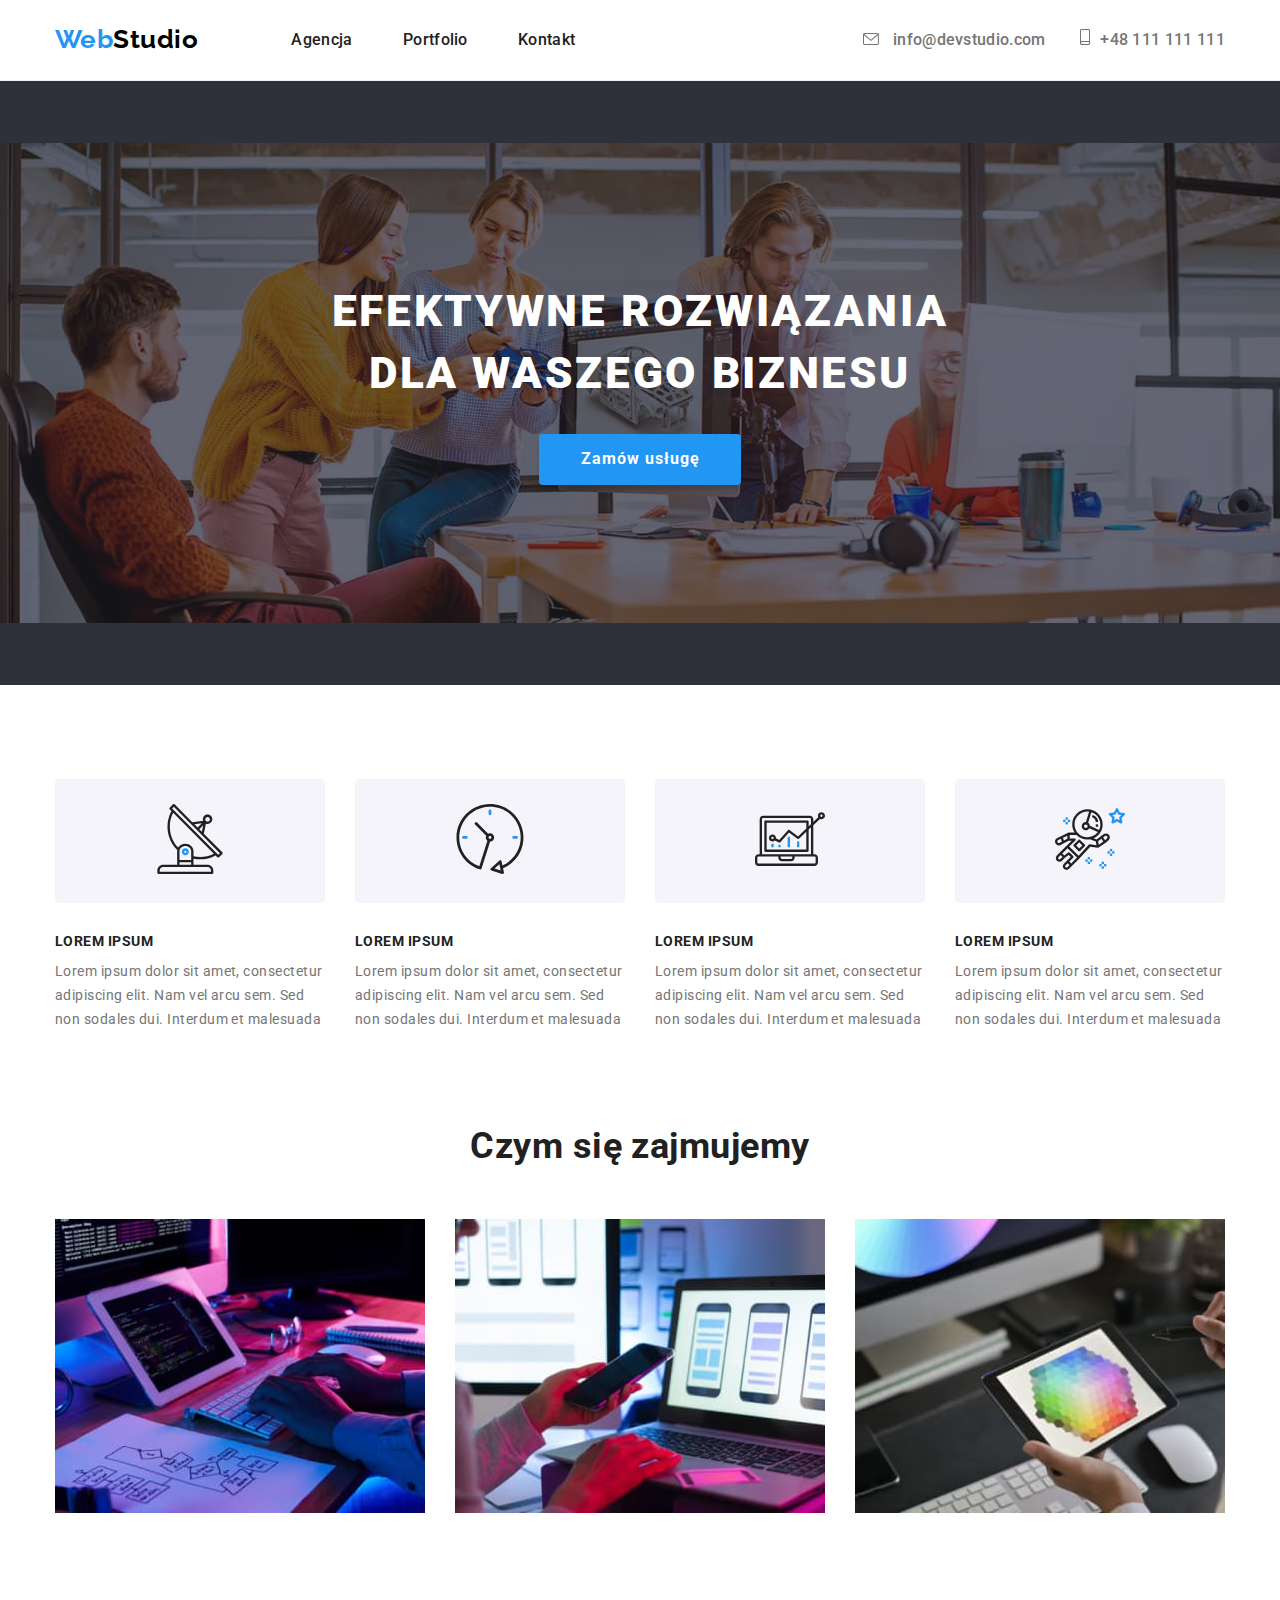
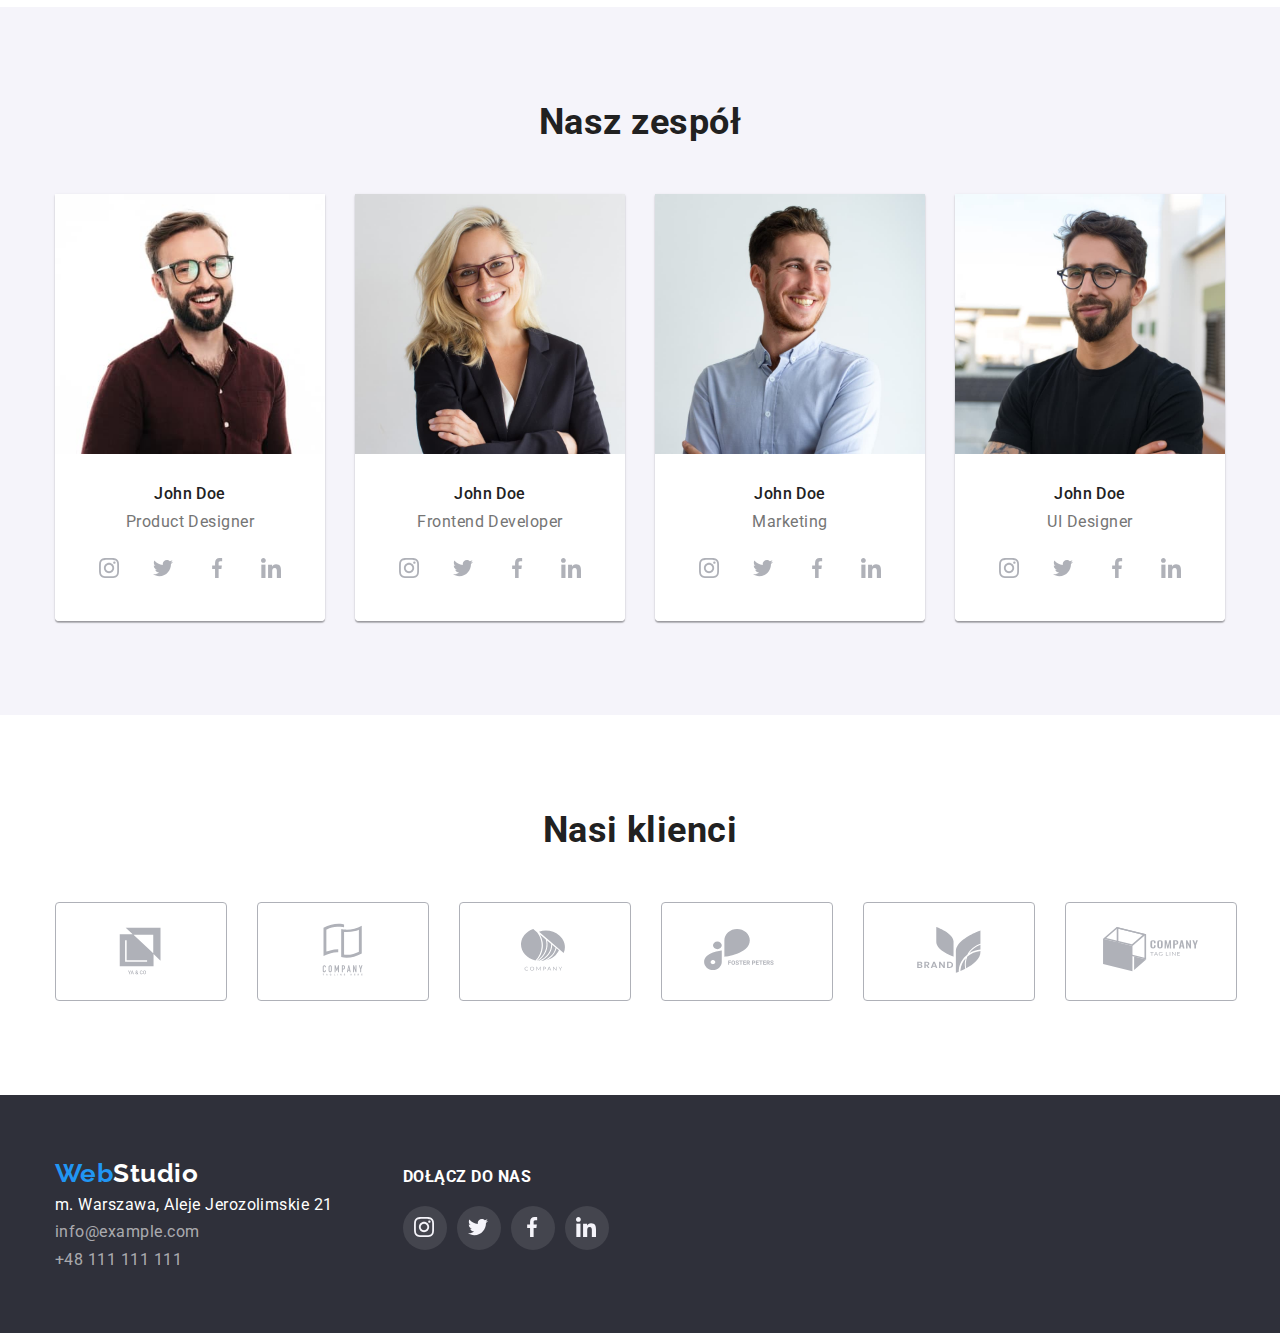
==== index.html @ 818504dd "import plików" ====
<!DOCTYPE html>
<html lang="pl">
  <head>
    <meta charset="utf-8" />
    <meta name="description" content="Nauka podstaw HTML5 dla początkujących" />
    <title>WebStudio</title>
    <link rel="stylesheet" href="./css/modern-normalize.css" />
    <link rel="stylesheet" href="./css/styles.css" />
    <link rel="preconnect" href="https://fonts.googleapis.com" />
    <link rel="preconnect" href="https://fonts.gstatic.com" crossorigin />
    <link
      href="https://fonts.googleapis.com/css2?family=Raleway:wght@700&family=Roboto:wght@400;500;700;900&display=swap"
      rel="stylesheet"
    />
  </head>
  <body>
    <header>
      <div class="container">
        <div class="page-header">
          <div class="navigation-bar">
            <a class="logo" href="./index.html"
              ><span class="highlight">Web</span>Studio</a
            >
            <nav class="navigation">
              <a href="#" class="link">Agencja</a>
              <a href="./portfolio.html" class="link">Portfolio</a>
              <a href="#" class="link">Kontakt</a>
            </nav>
          </div>
          <div class="contact-header">
            <a href="mailto:info@devstudio.com" class="contact">
              <svg class="header-icons" width="16" height="12">
                <use href="./images/icons.svg#icon-envelope"></use>
              </svg>
              info@devstudio.com</a
            >

            <a href="tel:+48111111111" class="contact"
              ><svg class="header-icons" width="10" height="16">
                <use href="./images/icons.svg#icon-smartphone"></use></svg
              >+48 111 111 111</a
            >
          </div>
        </div>
      </div>
    </header>
    <main>
      <section>
        <div class="main-section section">
          <h1 class="main-text">
            EFEKTYWNE ROZWIĄZANIA<br />DLA WASZEGO BIZNESU
          </h1>
          <button type="button" class="main-button">Zamów usługę</button>
        </div>
      </section>
      <section class="section">
        <div class="container">
          <ul class="title-list">
            <li class="title-list-item">
              <div class="title-picture">
                <svg class="title-icons" width="270" height="120">
                  <use href="./images/icons.svg#icon-antenna-1"></use>
                </svg>
              </div>
              <h3 class="title">LOREM IPSUM</h3>
              <p class="text">
                Lorem ipsum dolor sit amet, consectetur adipiscing elit. Nam vel
                arcu sem. Sed non sodales dui. Interdum et malesuada
              </p>
            </li>
            <li class="title-list-item">
              <div class="title-picture">
                <svg class="title-icons" width="270" height="120">
                  <use href="./images/icons.svg#icon-clock-1"></use>
                </svg>
              </div>
              <h3 class="title">LOREM IPSUM</h3>
              <p class="text">
                Lorem ipsum dolor sit amet, consectetur adipiscing elit. Nam vel
                arcu sem. Sed non sodales dui. Interdum et malesuada
              </p>
            </li>
            <li class="title-list-item">
              <div class="title-picture">
                <svg class="title-icons" width="270" height="120">
                  <use href="./images/icons.svg#icon-diagram-1"></use>
                </svg>
              </div>
              <h3 class="title">LOREM IPSUM</h3>
              <p class="text">
                Lorem ipsum dolor sit amet, consectetur adipiscing elit. Nam vel
                arcu sem. Sed non sodales dui. Interdum et malesuada
              </p>
            </li>
            <li class="title-list-item">
              <div class="title-picture">
                <svg class="title-icons" width="270" height="120">
                  <use href="./images/icons.svg#icon-astronaut-1"></use>
                </svg>
              </div>
              <h3 class="title">LOREM IPSUM</h3>
              <p class="text">
                Lorem ipsum dolor sit amet, consectetur adipiscing elit. Nam vel
                arcu sem. Sed non sodales dui. Interdum et malesuada
              </p>
            </li>
          </ul>
        </div>
      </section>
      <section class="section addition">
        <div class="container">
          <h2 class="section-title">Czym się zajmujemy</h2>
          <div class="section-one">
            <figure class="image">
              <img
                src="images/main1.jpg"
                alt="Projektowanie schematu strony."
                width="370"
                height="294"
              />
            </figure>
            <figure class="image">
              <img
                src="images/main2.jpg"
                alt="Dobór mobilnego układu strony."
                width="370"
                height="294"
              />
            </figure>
            <figure class="image">
              <img
                src="images/main3.jpg"
                alt="Wybór kolorów."
                width="370"
                height="294"
              />
            </figure>
          </div>
        </div>
      </section>
      <section class="section-title-backgroundsection section">
        <div class="container">
          <h2 class="section-title">Nasz zespół</h2>
          <div class="section-two">
            <figure class="team-card">
              <img
                src="images/team1.jpg"
                alt="Zdjęcie Johnego Doe."
                width="270"
                height="260"
              />
              <figcaption class="name-card">
                <h3 class="name">John Doe</h3>
                <p class="job">Product Designer</p>
                <div class="team-sm">
                  <a href="#" class="team-sm-icon-frame">
                    <svg class="team-sm-icons" width="20" height="20">
                      <use href="./images/icons.svg#icon-instagram-2"></use>
                    </svg>
                  </a>
                  <a href="#" class="team-sm-icon-frame">
                    <svg class="team-sm-icons" width="20" height="20">
                      <use href="./images/icons.svg#icon-twitter-1"></use>
                    </svg>
                  </a>
                  <a href="#" class="team-sm-icon-frame">
                    <svg class="team-sm-icons" width="20" height="20">
                      <use href="./images/icons.svg#icon-facebook-1"></use>
                    </svg>
                  </a>
                  <a href="#" class="team-sm-icon-frame">
                    <svg class="team-sm-icons" width="20" height="20">
                      <use href="./images/icons.svg#icon-linkedin-1"></use>
                    </svg>
                  </a>
                </div>
              </figcaption>
            </figure>
            <figure class="team-card">
              <img
                src="images/team2.jpg"
                alt="Zdjęcie Johnego Doe."
                width="270"
                height="260"
              />
              <figcaption class="name-card">
                <h3 class="name">John Doe</h3>
                <p class="job">Frontend Developer</p>
                <div class="team-sm">
                  <a href="#" class="team-sm-icon-frame">
                    <svg class="team-sm-icons" width="20" height="20">
                      <use href="./images/icons.svg#icon-instagram-2"></use>
                    </svg>
                  </a>
                  <a href="#" class="team-sm-icon-frame">
                    <svg class="team-sm-icons" width="20" height="20">
                      <use href="./images/icons.svg#icon-twitter-1"></use>
                    </svg>
                  </a>
                  <a href="#" class="team-sm-icon-frame">
                    <svg class="team-sm-icons" width="20" height="20">
                      <use href="./images/icons.svg#icon-facebook-1"></use>
                    </svg>
                  </a>
                  <a href="#" class="team-sm-icon-frame">
                    <svg class="team-sm-icons" width="20" height="20">
                      <use href="./images/icons.svg#icon-linkedin-1"></use>
                    </svg>
                  </a>
                </div>
              </figcaption>
            </figure>
            <figure class="team-card">
              <img
                src="images/team3.jpg"
                alt="Zdjęcie Johnego Doe."
                width="270"
                height="260"
              />
              <figcaption class="name-card">
                <h3 class="name">John Doe</h3>
                <p class="job">Marketing</p>
                <div class="team-sm">
                  <a href="#" class="team-sm-icon-frame">
                    <svg class="team-sm-icons" width="20" height="20">
                      <use href="./images/icons.svg#icon-instagram-2"></use>
                    </svg>
                  </a>
                  <a href="#" class="team-sm-icon-frame">
                    <svg class="team-sm-icons" width="20" height="20">
                      <use href="./images/icons.svg#icon-twitter-1"></use>
                    </svg>
                  </a>
                  <a href="#" class="team-sm-icon-frame">
                    <svg class="team-sm-icons" width="20" height="20">
                      <use href="./images/icons.svg#icon-facebook-1"></use>
                    </svg>
                  </a>
                  <a href="#" class="team-sm-icon-frame">
                    <svg class="team-sm-icons" width="20" height="20">
                      <use href="./images/icons.svg#icon-linkedin-1"></use>
                    </svg>
                  </a>
                </div>
              </figcaption>
            </figure>
            <figure class="team-card">
              <img
                src="images/team4.jpg"
                alt="Zdjęcie Johnego Doe."
                width="270"
                height="260"
              />
              <figcaption class="name-card">
                <h3 class="name">John Doe</h3>
                <p class="job">UI Designer</p>
                <div class="team-sm">
                  <div class="team-sm">
                    <a href="#" class="team-sm-icon-frame">
                      <svg class="team-sm-icons" width="20" height="20">
                        <use href="./images/icons.svg#icon-instagram-2"></use>
                      </svg>
                    </a>
                    <a href="#" class="team-sm-icon-frame">
                      <svg class="team-sm-icons" width="20" height="20">
                        <use href="./images/icons.svg#icon-twitter-1"></use>
                      </svg>
                    </a>
                    <a href="#" class="team-sm-icon-frame">
                      <svg class="team-sm-icons" width="20" height="20">
                        <use href="./images/icons.svg#icon-facebook-1"></use>
                      </svg>
                    </a>
                    <a href="#" class="team-sm-icon-frame">
                      <svg class="team-sm-icons" width="20" height="20">
                        <use href="./images/icons.svg#icon-linkedin-1"></use>
                      </svg>
                    </a>
                  </div>
              </figcaption>
            </figure>
          </div>
        </div>
      </section>
      <section class="our-customers section">
        <div class="container">
          <h2 class="section-title">Nasi klienci</h2>
          <div class="customer-box">
            <div class="customers-picture">
              <svg class="customer-icons" width="170" height="92">
                <use href="./images/icons.svg#icon-Logo"></use>
              </svg>
            </div>
            <div class="customers-picture">
              <svg class="customer-icons" width="170" height="92">
                <use href="./images/icons.svg#icon-Logo-2"></use>
              </svg>
            </div>
            <div class="customers-picture">
              <svg class="customer-icons" width="170" height="92">
                <use href="./images/icons.svg#icon-Logo-3"></use>
              </svg>
            </div>
            <div class="customers-picture">
              <svg class="customer-icons" width="170" height="92">
                <use href="./images/icons.svg#icon-Logo-4"></use>
              </svg>
            </div>
            <div class="customers-picture">
              <svg class="customer-icons" width="170" height="92">
                <use href="./images/icons.svg#icon-Logo-5"></use>
              </svg>
            </div>
            <div class="customers-picture">
              <svg class="customer-icons" width="170" height="92">
                <use href="./images/icons.svg#icon-Logo-6"></use>
              </svg>
            </div>
          </div>
        </div>
      </section>
    </main>
    <footer class="footer">
      <div class="container">
        <div class="footer-section">
          <div class="data">
            <p class="logo-footer"><span class="highlight">Web</span>Studio</p>
            <address class="address">
              m. Warszawa, Aleje Jerozolimskie 21 <br />
              <a href="mailto:info@example.com" class="contact-footer"
                >info@example.com</a
              >
              <br />
              <a href="tel:+48111111111" class="contact-footer"
                >+48 111 111 111</a
              >
            </address>
          </div>
          <div class="social-media">
            <p class="sm-text">DOŁĄCZ DO NAS</p>
            <div class="sm-icons-panel">
                <a href="#" class="sm-icon-frame">
                  <svg class="sm-icons" width="20" height="20">
                    <use href="./images/icons.svg#icon-instagram-2"></use>
                  </svg>
                </a>
                <a href="#" class="sm-icon-frame">
                  <svg class="sm-icons" width="20" height="20">
                    <use href="./images/icons.svg#icon-twitter-1"></use>
                  </svg>
                </a>
                <a href="#" class="sm-icon-frame">
                  <svg class="sm-icons" width="20" height="20">
                    <use href="./images/icons.svg#icon-facebook-1"></use>
                  </svg>
                </a>
                <a href="#" class="sm-icon-frame">
                  <svg class="sm-icons" width="20" height="20">
                    <use href="./images/icons.svg#icon-linkedin-1"></use>
                  </svg>
                </a>
            </div>
          </div>
        </div>
      </div>
    </footer>
  </body>
</html>
---- css/styles.css ----
:root {
  --highlights: #2196f3;
  --titles: #212121;
  --logo: #000000;
  --mainandaddress: #ffffff;
  --dark-grey: #2f303a;
  --cream: #f5f4fa;
  --light-grey: #757575;
}

h1,
h2,
h3,
p,
ul,
figure {
  margin: 0;
}

ul {
  padding: 0;
  list-style: none;
}

a {
  color: inherit;
  text-decoration: none;
}

img {
  display: block;
}

body {
  font-family: "Roboto", "Montserrat", "Open Sans", "Arial", sans-serif;
  color: var(--titles);
  letter-spacing: 0.03em;
  margin: 0;
}

.section {
  padding-top: 94px;
  padding-bottom: 94px;
}

.container {
  max-width: 1200px;
  padding-left: 15px;
  padding-right: 15px;
  margin: 0 auto;
}

.logo {
  font-weight: 700;
  font-size: 26px;
  color: var(--logo);
  font-family: "Raleway", sans-serif;
  line-height: 1.2;
  margin-right: 93px;
}
.highlight {
  color: var(--highlights);
}
.navigation {
  font-weight: 500;
  line-height: 1.2;
  letter-spacing: 0.02em;
}

.link:not(:last-child) {
  margin-right: 46px;
}

.link:focus,
.link:active,
.link:hover {
  color: var(--highlights);
}

.contact {
  font-weight: 500;
  color: var(--light-grey);
  line-height: 1.2;
  letter-spacing: 0.02em;
  fill: var(--light-grey);
}

.contact:last-child {
  margin-left: 30px;
}

.contact:focus,
.contact:active,
.contact:hover {
  color: var(--highlights);
  fill: var(--highlights);
}

.main-section {
  background-image: linear-gradient(
      to top,
      rgba(47, 48, 58, 0.4),
      rgba(47, 48, 58, 0.4)
    ),
    url("../images/background-image.jpg");

  background-color: var(--dark-grey);
  background-repeat: no-repeat;
  background-size: contain;
  background-position: 50% 50%;
  display: flex;
  flex-direction: column;
  align-items: center;
  justify-content: center;
  padding-top: 200px;
  padding-bottom: 200px;
}

.main-text {
  font-weight: 900;
  font-size: 44px;
  color: var(--mainandaddress);
  line-height: 1.4;
  text-align: center;
  letter-spacing: 0.06em;
  margin-bottom: 30px;
}

.main-button {
  background-color: var(--highlights);
  color: var(--mainandaddress);
  font-weight: 700;
  font-size: 16px;
  cursor: pointer;
  line-height: 1.9;
  letter-spacing: 0.06em;
  padding-top: 10px;
  padding-bottom: 10px;
  padding-left: 42px;
  padding-right: 41px;
  text-align: center;
  border-radius: 4px;
  border: 0;
  box-shadow: 0px 4px 4px rgba(0, 0, 0, 0.15);
}

.category-buttons {
  display: flex;
  justify-content: center;
  align-items: center;
  gap: 8px;
  margin-bottom: 50px;
}
.category-buttons:focus {
  color: var(--highlights);
}

.button {
  font-weight: 500;
  font-size: 16px;
  cursor: pointer;
  line-height: 1.6;
  padding-left: 22px;
  padding-right: 22px;
  padding-top: 6px;
  padding-bottom: 6px;
  border-radius: 4px;
  background-color: var(--cream);
  border: 0;
}

.button:focus,
.button:active,
.button:hover {
  background-color: var(--highlights);
  color: var(--mainandaddress);
  box-shadow: 0px 3px 1px rgba(0, 0, 0, 0.1), 0px 1px 2px rgba(0, 0, 0, 0.08),
    0px 2px 2px rgba(0, 0, 0, 0.12);
}

.footer {
  background-color: var(--dark-grey);
  padding-top: 60px;
  padding-bottom: 60px;
}
.logo-footer {
  font-family: "Raleway", sans-serif;
  font-weight: 700;
  font-size: 26px;
  color: var(--mainandaddress);
  line-height: 1.4;
}
.address {
  color: var(--mainandaddress);
  line-height: 1.7;
  font-style: normal;
}

.contact-footer {
  color: rgba(255, 255, 255, 60%);
}

.contact-footer:focus,
.contact-footer:active {
  color: var(--highlights);
}

.title {
  line-height: 1.2;
  margin-bottom: 10px;
  font-size: 14px;
}

.text {
  color: var(--light-grey);
  font-size: 14px;
  line-height: 1.7;
}

.section-title {
  font-weight: 700;
  font-size: 36px;
  line-height: 1.2;
  text-align: center;
  margin-bottom: 50px;
}

.addition {
  padding-top: 0;
}
.section-title-backgroundsection {
  background-color: var(--cream);
}

.name-card {
  background-color: var(--mainandaddress);
  text-align: center;
  width: 270px;
  padding-top: 30px;
  padding-bottom: 30px;
  border-bottom-right-radius: 4px;
  border-bottom-left-radius: 4px;
}

.name {
  font-weight: 500;
  font-size: 16px;
  line-height: 1.2;
}

.job {
  font-weight: 400;
  color: var(--light-grey);
  margin-block-start: 0;
  margin-block-end: 0;
  margin-top: 10px;
  margin-bottom: 16px;
}

.portfolio-title {
  padding-top: 20px;
  padding-bottom: 20px;
  padding-left: 24px;
  padding-right: 24px;
  border-left: 1px solid #eeeeee;
  border-bottom: 1px solid #eeeeee;
  border-right: 1px solid #eeeeee;
}

.portfolio-name {
  font-weight: 700;
  font-size: 18px;
  line-height: 2;
  letter-spacing: 0.06em;
}

.portfolio-type {
  font-size: 16px;
  color: var(--light-grey);
  line-height: 1.9;
  font-weight: 400;
}

.page-header {
  display: flex;
  justify-content: space-between;
  padding-bottom: 25px;
  padding-top: 24px;
  align-items: center;
}

.navigation-bar {
  display: flex;
  align-items: center;
}

.section-one {
  display: flex;
  flex-wrap: nowrap;
  gap: 30px;
}

.image {
  flex-basis: calc((100% - 60px) / 3);
}

.section-two {
  display: flex;
  gap: 30px;
}

.team-card {
  flex-basis: calc((100% - 90px) / 4);
  box-shadow: 0px 1px 3px rgba(0, 0, 0, 0.12), 0px 1px 1px rgba(0, 0, 0, 0.14),
    0px 2px 1px rgba(0, 0, 0, 0.2);
  border-radius: 0px 0px 4px 4px;
}

.items {
  display: flex;
  flex-wrap: wrap;
  gap: 28px;
}

.item-box {
  flex-basis: calc((100% - 56px) / 3);
  margin: 0;
}

.item-box:hover {
  box-shadow: 0px 1px 1px rgba(0, 0, 0, 0.12), 0px 4px 4px rgba(0, 0, 0, 0.06),
    1px 4px 6px rgba(0, 0, 0, 0.16);
}

header {
  border-bottom: 1px solid #eeeeee;
}

.title-list {
  display: flex;
  gap: 30px;
}

.title-list-item {
  flex-basis: calc((100% - 90px) / 4);
}

.header-icons {
  margin-right: 10px;
}

.data {
  margin-right: 70px;
}
.footer-section {
  display: flex;
  align-items: baseline;
}

.sm-text {
  color: var(--mainandaddress);
  font-weight: 700;
  margin-bottom: 20px;
}

.sm-icons-panel {
  fill: var(--mainandaddress);
  display: flex;
  gap: 10px;
}

.title-icons {
  padding-top: 25px;
  padding-bottom: 25px;
}

.title-picture {
  background-color: var(--cream);
  border-radius: 4px;
  margin-bottom: 30px;
}

.sm-icons {
  fill: #f5f4fa;
}

.sm-icon-frame {
  width: 44px;
  height: 44px;
  border-radius: 50%;
  background-color: rgba(255, 255, 255, 0.1);
  padding: 11px;
}

.sm-icon-frame:hover,
.sm-icon-frame:active,
.sm-icon-frame:focus {
  background-color: var(--highlights);
}

.customer-box {
  display: flex;
  gap: 30px;
}
.customer-icons {
  fill: #afb1b8;
  padding-top: 17.1px;
  padding-bottom: 14.25px;
}

.customers-picture {
  border: 1px solid #afb1b8;
  border-radius: 4px;
  flex-basis: calc((100% - 150px) / 6);
}

.customers-picture:hover,
.customers-picture:active,
.customers-picture:focus,
.customer-icons:hover,
.customer-icons:active,
.customer-icons:focus {
  border-color: var(--highlights);
  fill: var(--highlights);
}

.team-sm {
  display: flex;
  gap: 10px;
  justify-content: center;
}

.team-sm-icon-frame {
  width: 44px;
  height: 44px;
  border-radius: 50%;
  padding: 11px;
}

.team-sm-icons {
  fill: #afb1b8;
}

.team-sm-icon-frame:hover,
.team-sm-icon-frame:focus,
.team-sm-icon-frame:hover .team-sm-icons,
.team-sm-icon-frame:focus .team-sm-icons {
  background-color: var(--highlights);
  fill: var(--mainandaddress);
}
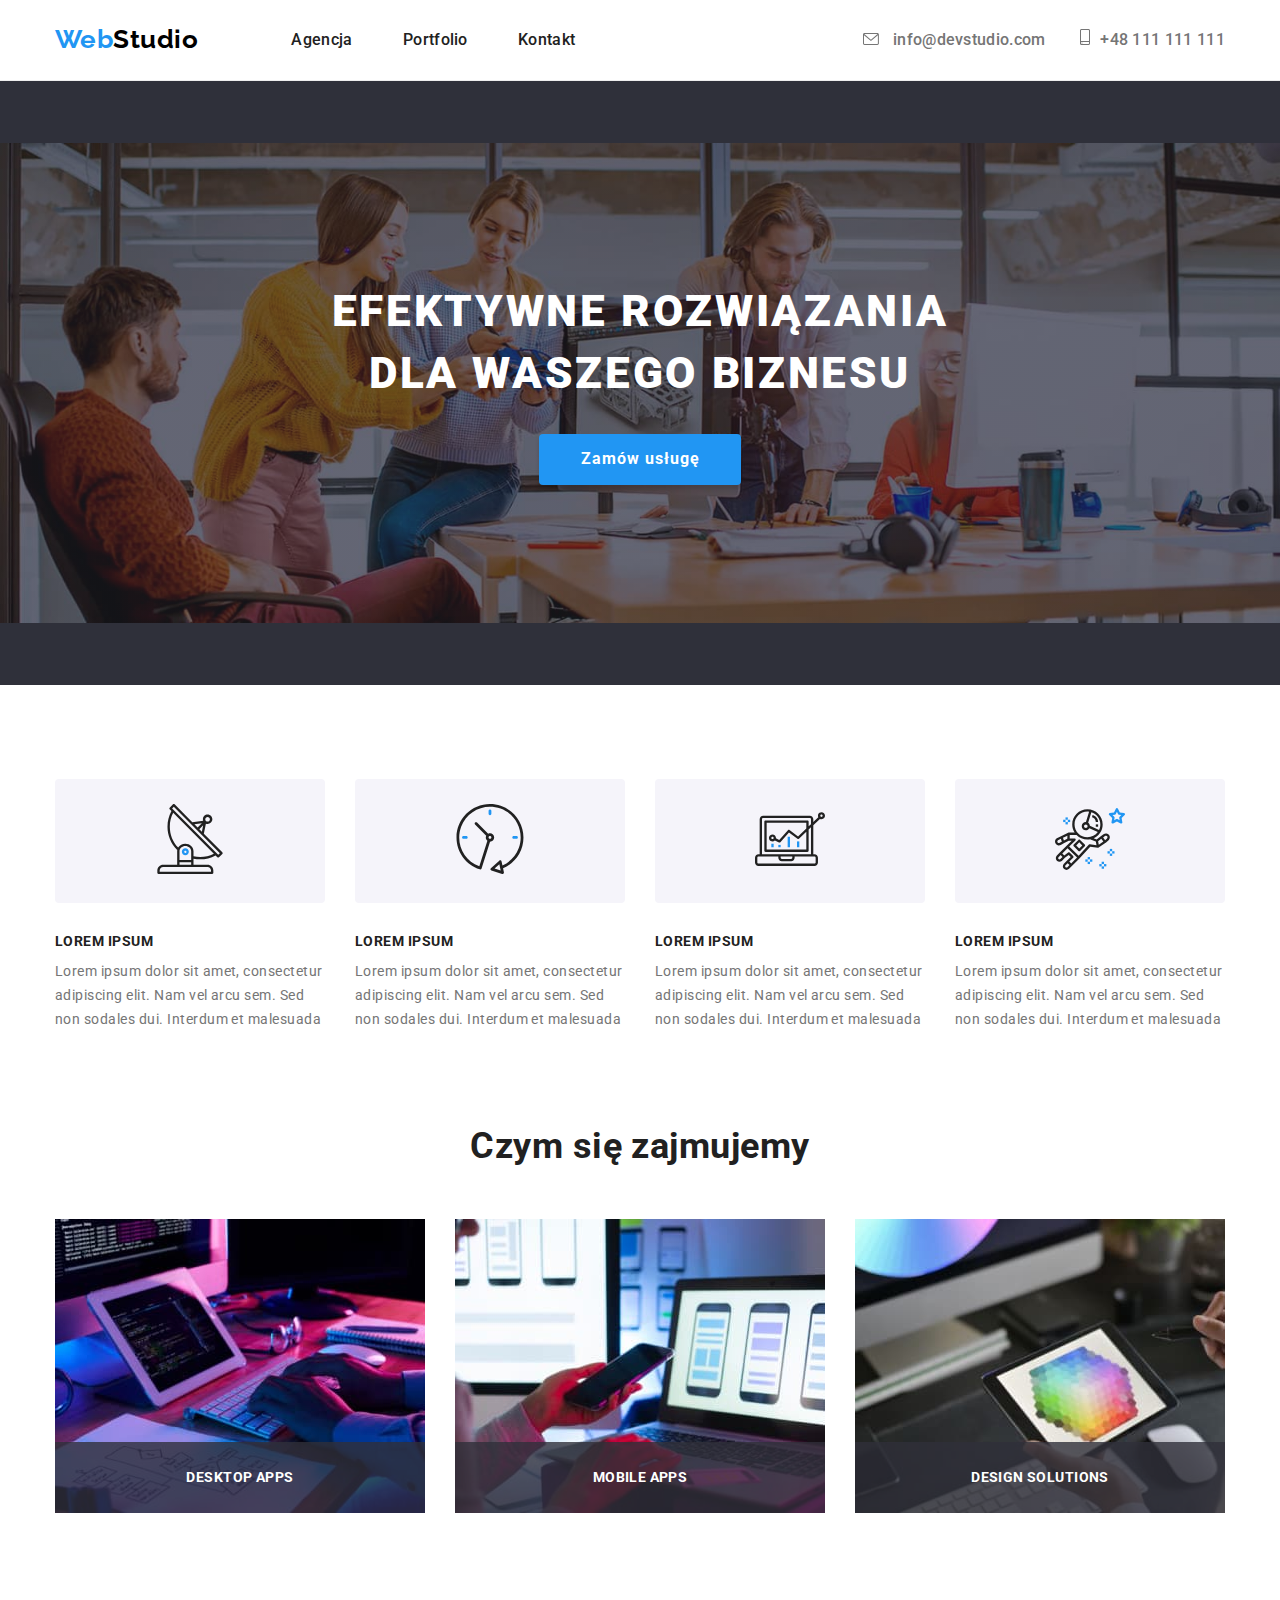
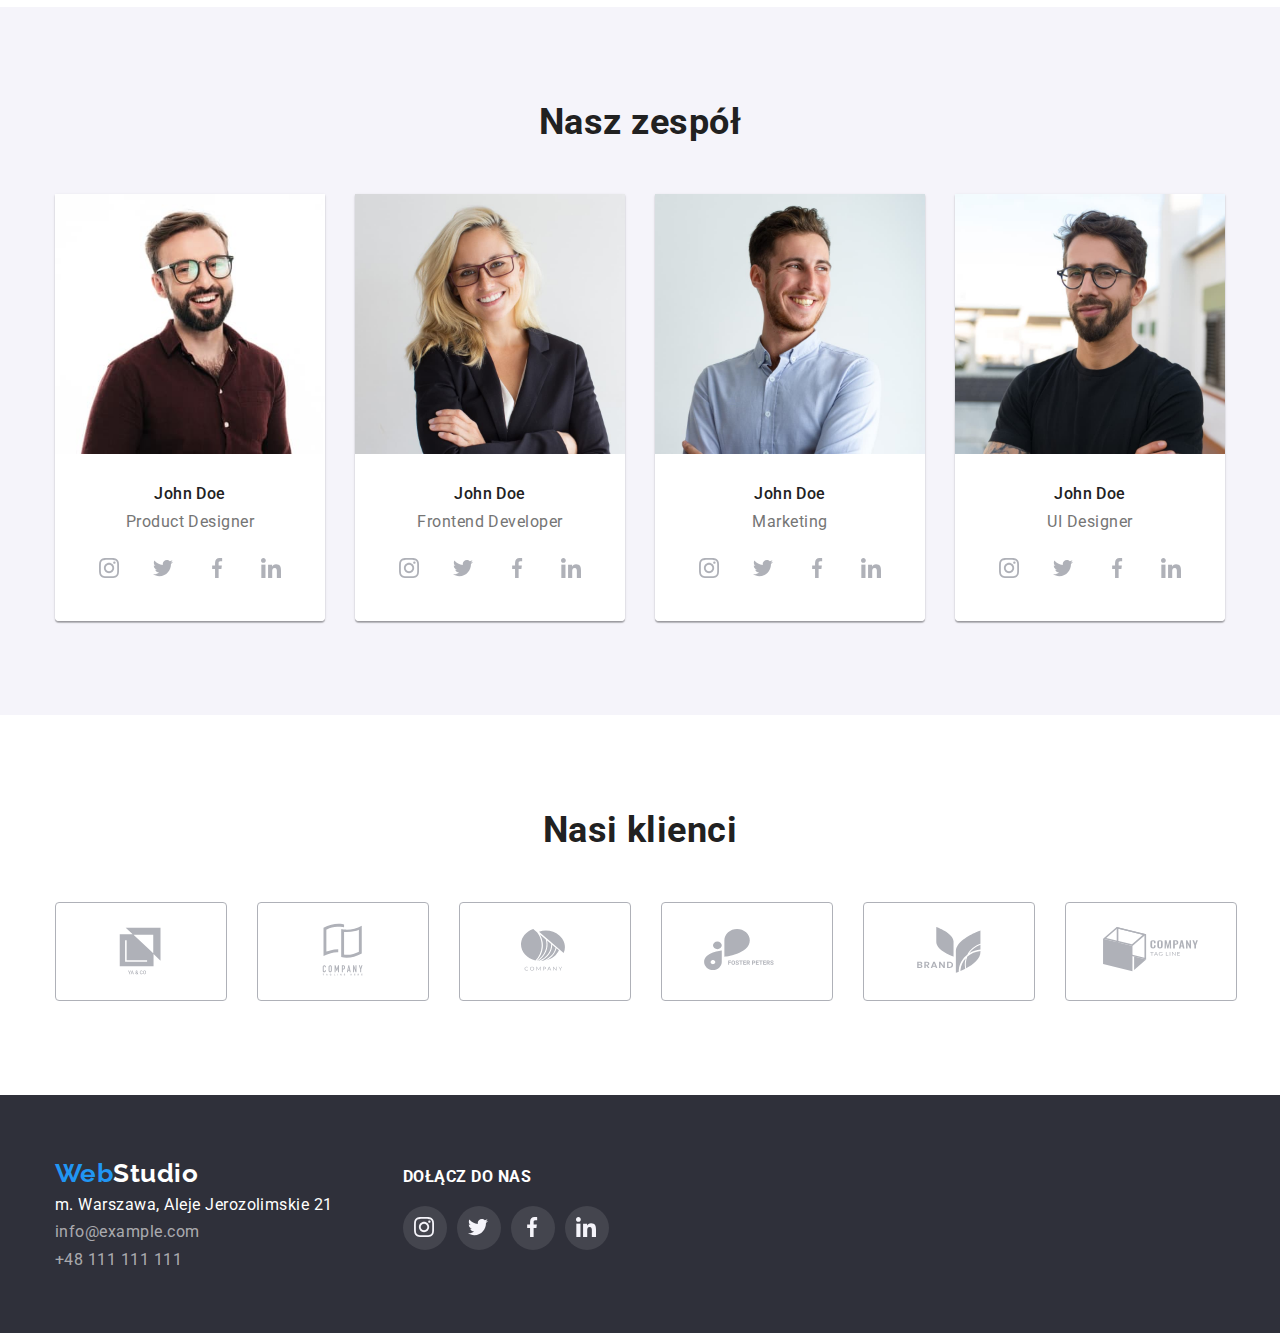
==== commit ccade00d: "tekst z tłem - czym się zajmujemy" ====
--- a/index.html
+++ b/index.html
@@ -118,6 +118,7 @@
                 width="370"
                 height="294"
               />
+              <figcaption class="label">desktop apps</figcaption>
             </figure>
             <figure class="image">
               <img
@@ -126,6 +127,7 @@
                 width="370"
                 height="294"
               />
+              <figcaption class="label">mobile apps</figcaption>
             </figure>
             <figure class="image">
               <img
@@ -134,6 +136,7 @@
                 width="370"
                 height="294"
               />
+              <figcaption class="label">design solutions</figcaption>
             </figure>
           </div>
         </div>
--- a/css/styles.css
+++ b/css/styles.css
@@ -67,6 +67,11 @@
   letter-spacing: 0.02em;
 }
 
+.link {
+  transition-duration: 250ms;
+  transition-timing-function: cubic-bezier(0.4, 0, 0.2, 1);
+}
+
 .link:not(:last-child) {
   margin-right: 46px;
 }
@@ -83,6 +88,8 @@
   line-height: 1.2;
   letter-spacing: 0.02em;
   fill: var(--light-grey);
+  transition-duration: 250ms;
+  transition-timing-function: cubic-bezier(0.4, 0, 0.2, 1);
 }
 
 .contact:last-child {
@@ -150,6 +157,8 @@
   align-items: center;
   gap: 8px;
   margin-bottom: 50px;
+  transition-duration: 250ms;
+  transition-timing-function: cubic-bezier(0.4, 0, 0.2, 1);
 }
 .category-buttons:focus {
   color: var(--highlights);
@@ -167,6 +176,8 @@
   border-radius: 4px;
   background-color: var(--cream);
   border: 0;
+  transition-duration: 250ms;
+  transition-timing-function: cubic-bezier(0.4, 0, 0.2, 1);
 }
 
 .button:focus,
@@ -198,6 +209,8 @@
 
 .contact-footer {
   color: rgba(255, 255, 255, 60%);
+  transition-duration: 250ms;
+  transition-timing-function: cubic-bezier(0.4, 0, 0.2, 1);
 }
 
 .contact-footer:focus,
@@ -302,6 +315,23 @@
 
 .image {
   flex-basis: calc((100% - 60px) / 3);
+  position: relative;
+}
+
+.image > .label {
+  position: absolute;
+  bottom: 0;
+  background: rgba(47, 48, 58, 0.8);
+  font-weight: 700;
+  font-size: 14px;
+  line-height: 1.15;
+  text-align: center;
+  letter-spacing: 0.03em;
+  text-transform: uppercase;
+  color: var(--mainandaddress);
+  width: 100%;
+  padding-top: 27px;
+  padding-bottom: 27px;
 }
 
 .section-two {
@@ -390,6 +420,8 @@
   border-radius: 50%;
   background-color: rgba(255, 255, 255, 0.1);
   padding: 11px;
+  transition-duration: 250ms;
+  transition-timing-function: cubic-bezier(0.4, 0, 0.2, 1);
 }
 
 .sm-icon-frame:hover,
@@ -406,12 +438,16 @@
   fill: #afb1b8;
   padding-top: 17.1px;
   padding-bottom: 14.25px;
+  transition-duration: 250ms;
+  transition-timing-function: cubic-bezier(0.4, 0, 0.2, 1);
 }
 
 .customers-picture {
   border: 1px solid #afb1b8;
   border-radius: 4px;
   flex-basis: calc((100% - 150px) / 6);
+  transition-duration: 250ms;
+  transition-timing-function: cubic-bezier(0.4, 0, 0.2, 1);
 }
 
 .customers-picture:hover,
@@ -435,10 +471,14 @@
   height: 44px;
   border-radius: 50%;
   padding: 11px;
+  transition-duration: 250ms;
+  transition-timing-function: cubic-bezier(0.4, 0, 0.2, 1);
 }
 
 .team-sm-icons {
   fill: #afb1b8;
+  transition-duration: 250ms;
+  transition-timing-function: cubic-bezier(0.4, 0, 0.2, 1);
 }
 
 .team-sm-icon-frame:hover,
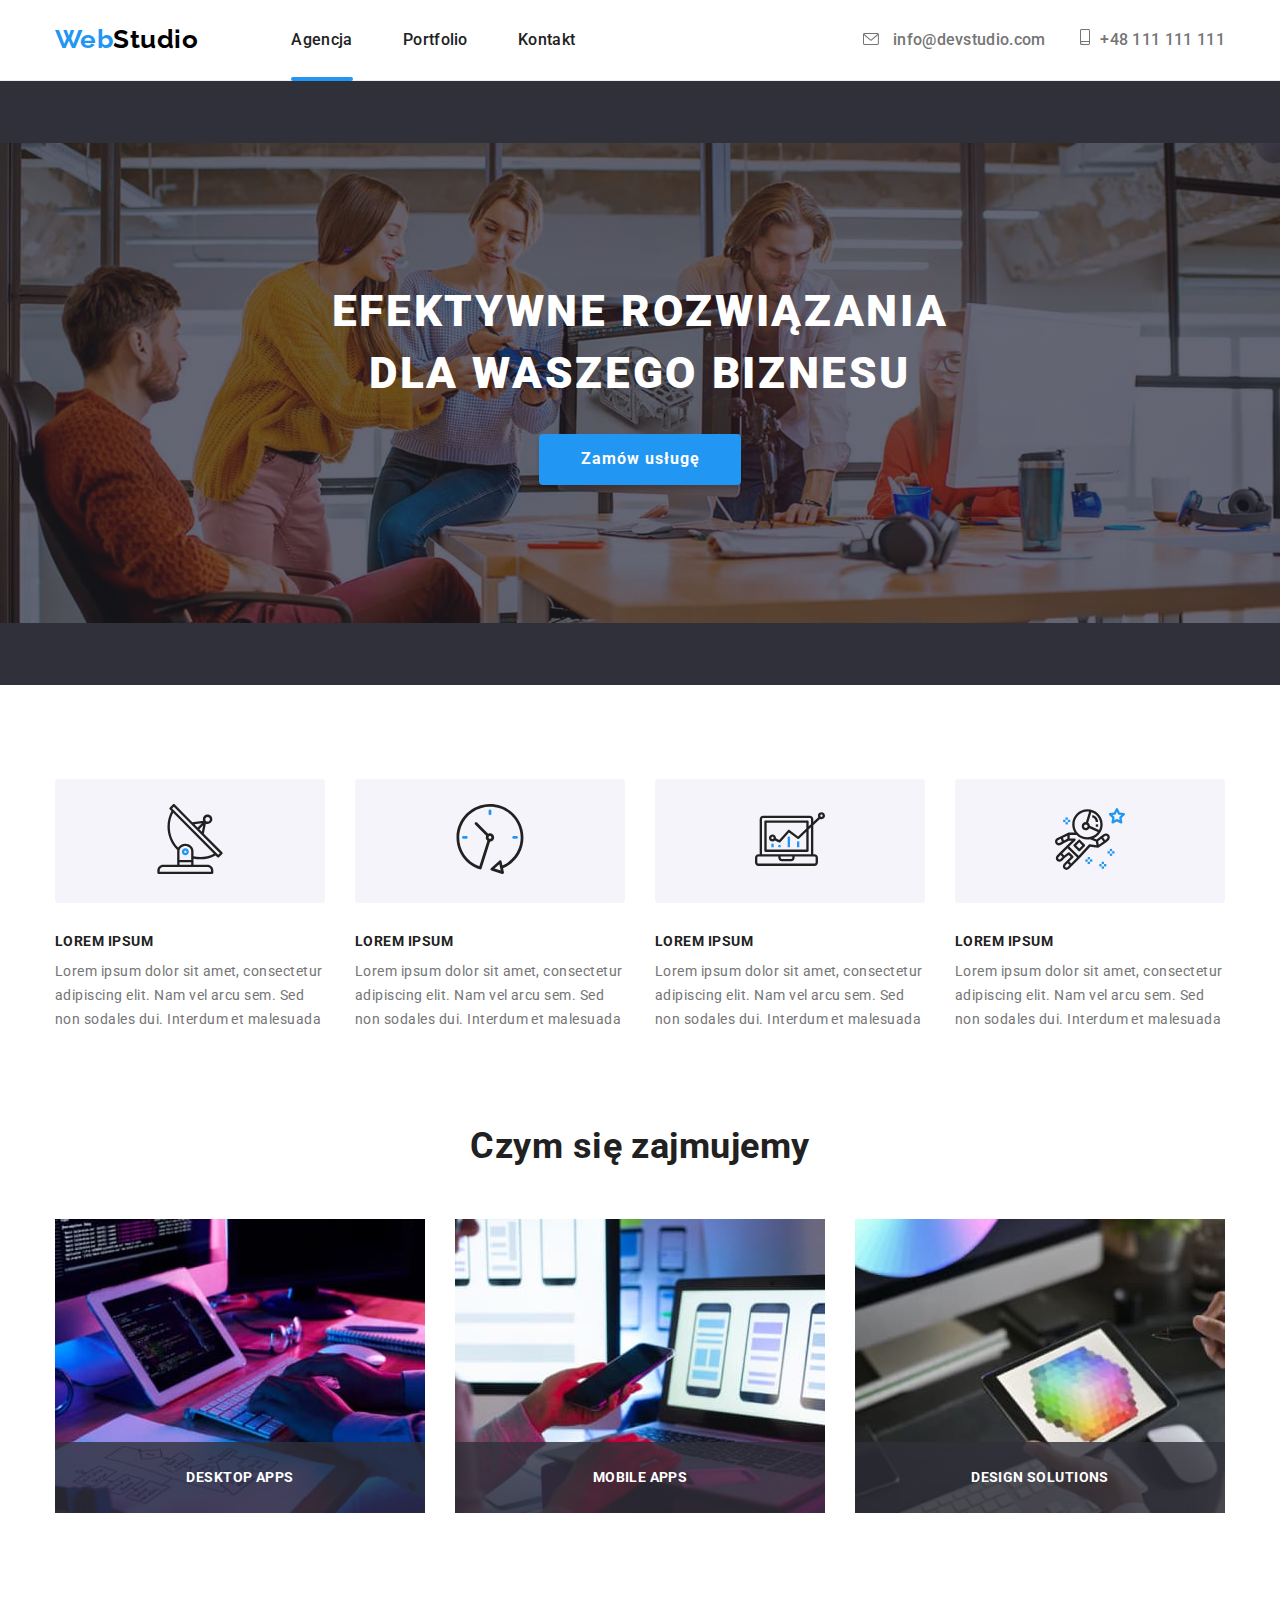
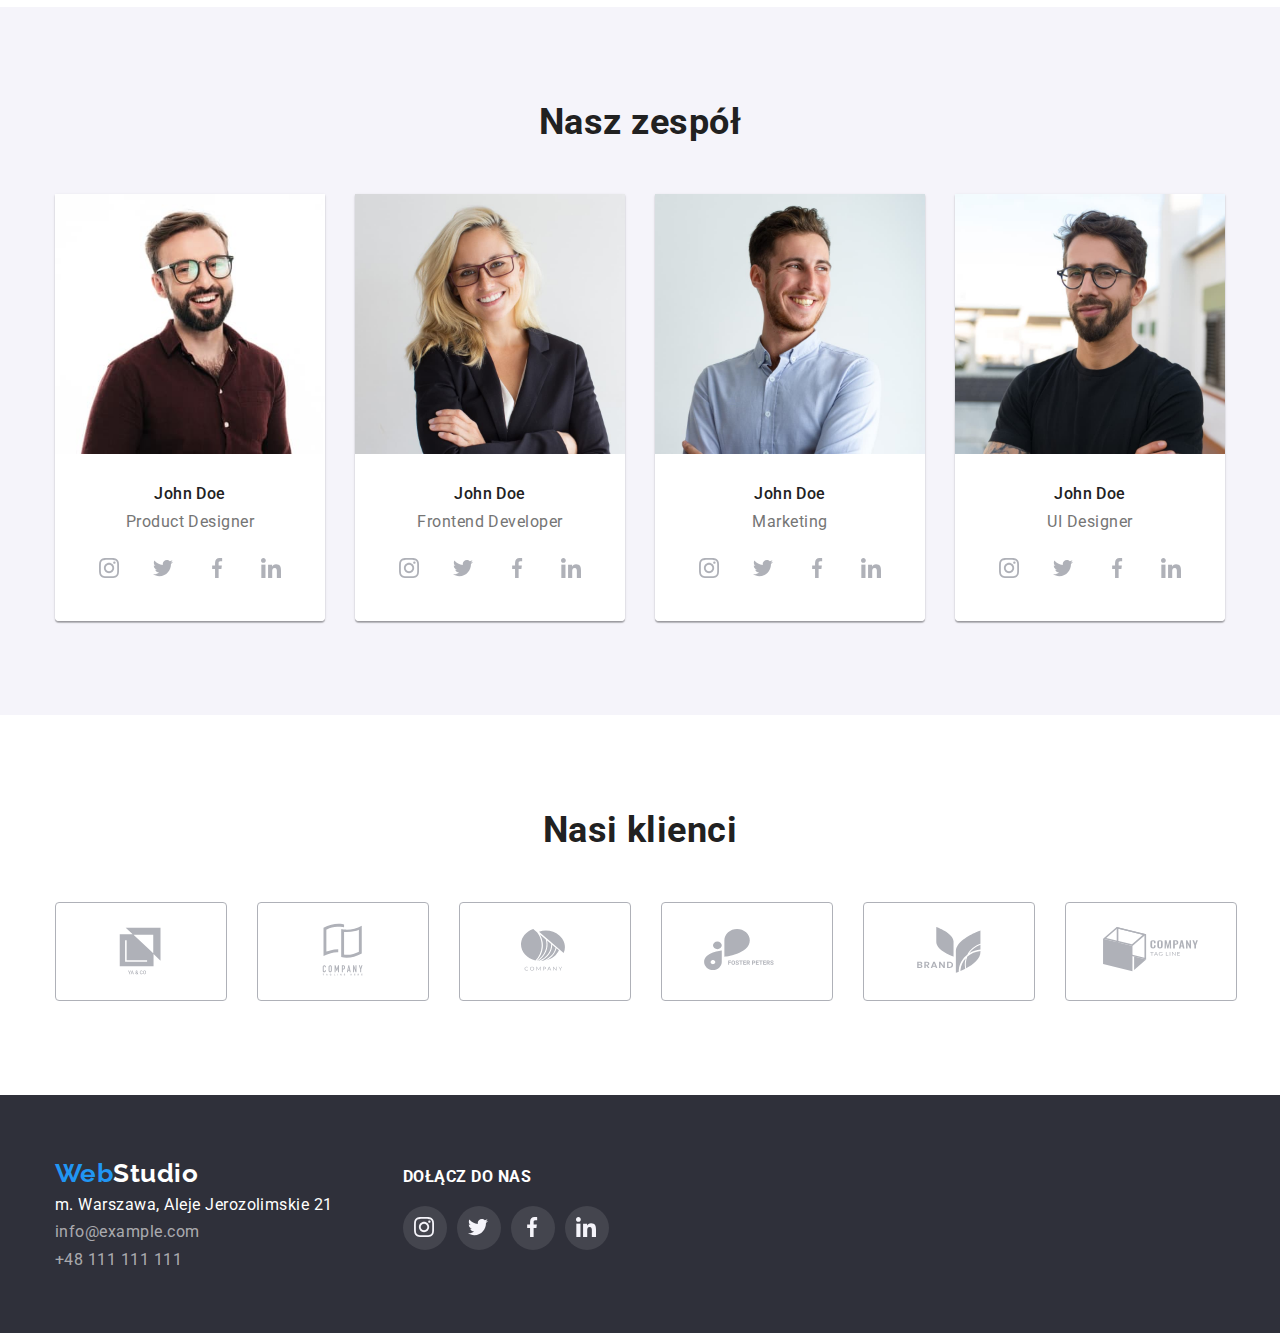
==== commit 60c7d86a: "podkreślenia" ====
--- a/index.html
+++ b/index.html
@@ -22,7 +22,7 @@
               ><span class="highlight">Web</span>Studio</a
             >
             <nav class="navigation">
-              <a href="#" class="link">Agencja</a>
+              <a href="#" class="link active">Agencja</a>
               <a href="./portfolio.html" class="link">Portfolio</a>
               <a href="#" class="link">Kontakt</a>
             </nav>
--- a/css/styles.css
+++ b/css/styles.css
@@ -80,6 +80,22 @@
 .link:active,
 .link:hover {
   color: var(--highlights);
+}
+
+.active {
+  position: relative;
+}
+
+.active::after {
+  content: "";
+  position: absolute;
+  bottom: 0;
+  margin-bottom: -32px;
+  width: 100%;
+  display: block;
+  height: 4px;
+  background-color: var(--highlights);
+  border-radius: 2px;
 }
 
 .contact {
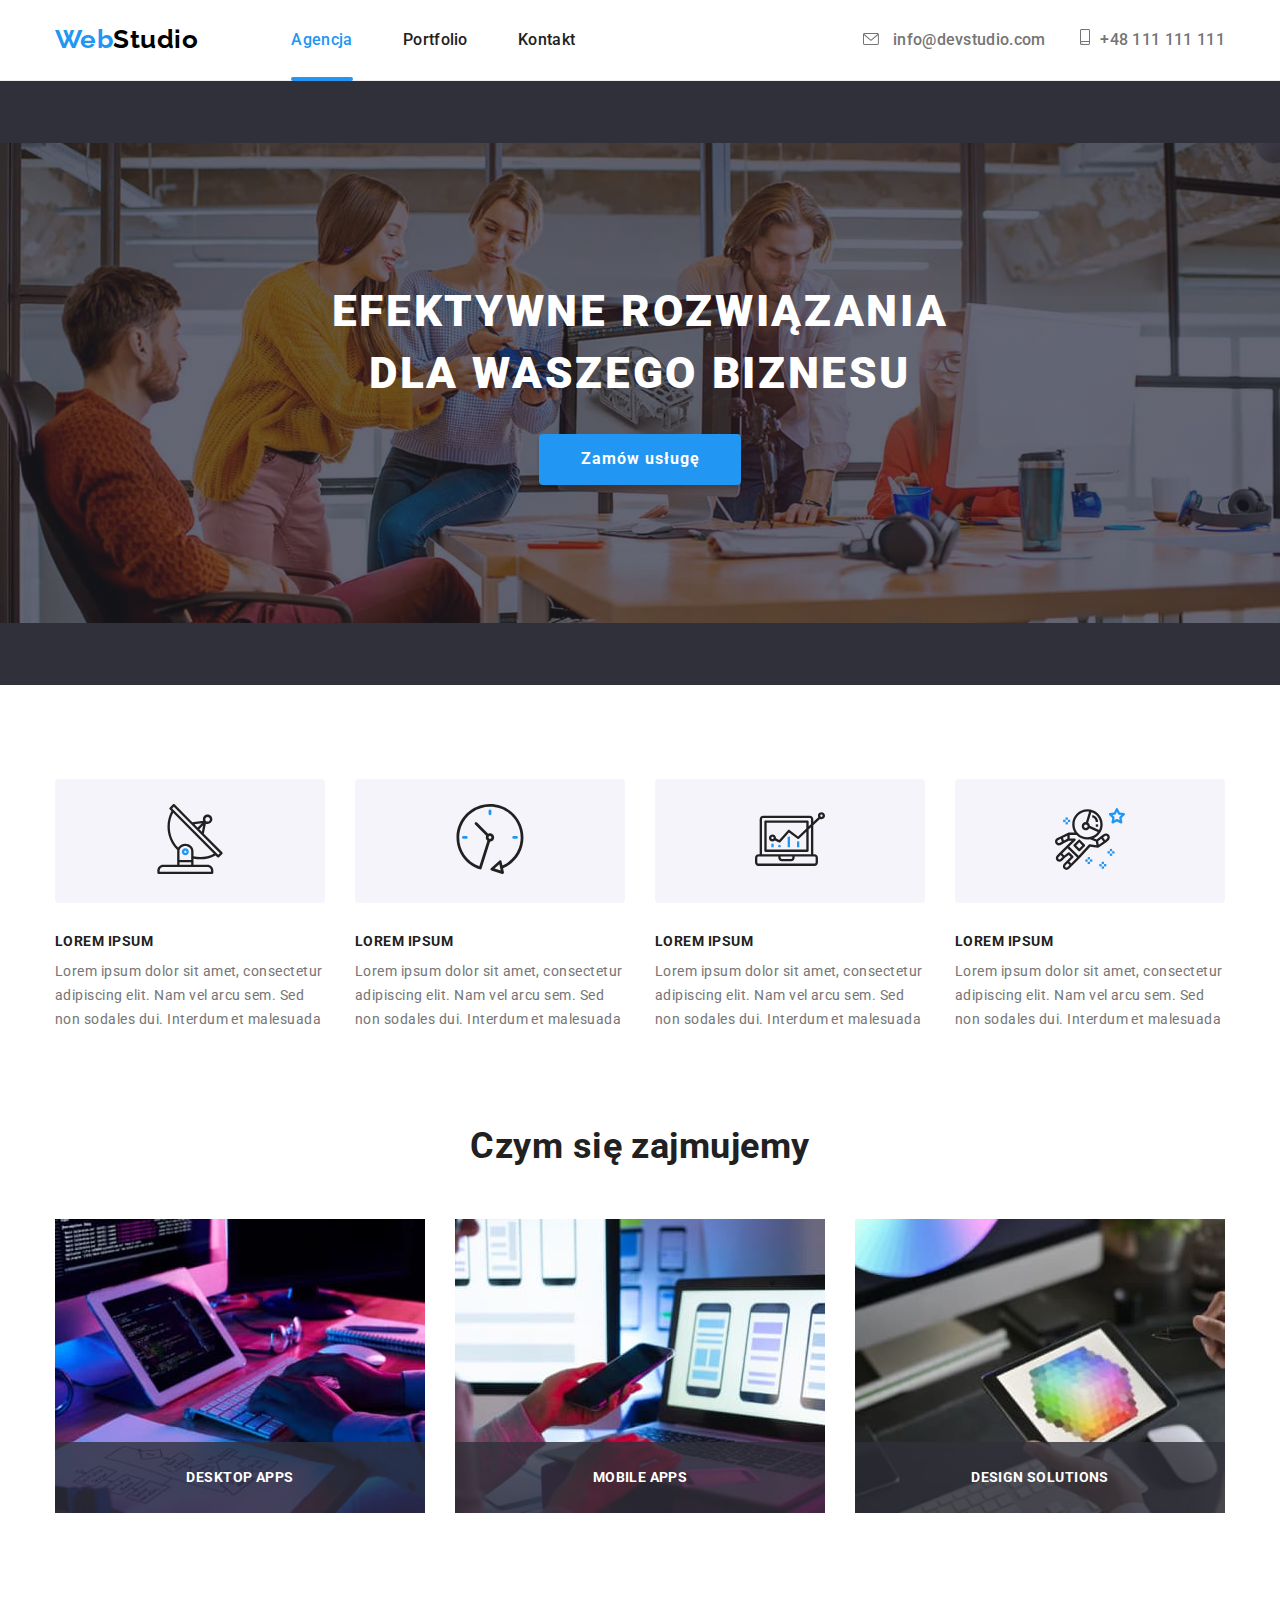
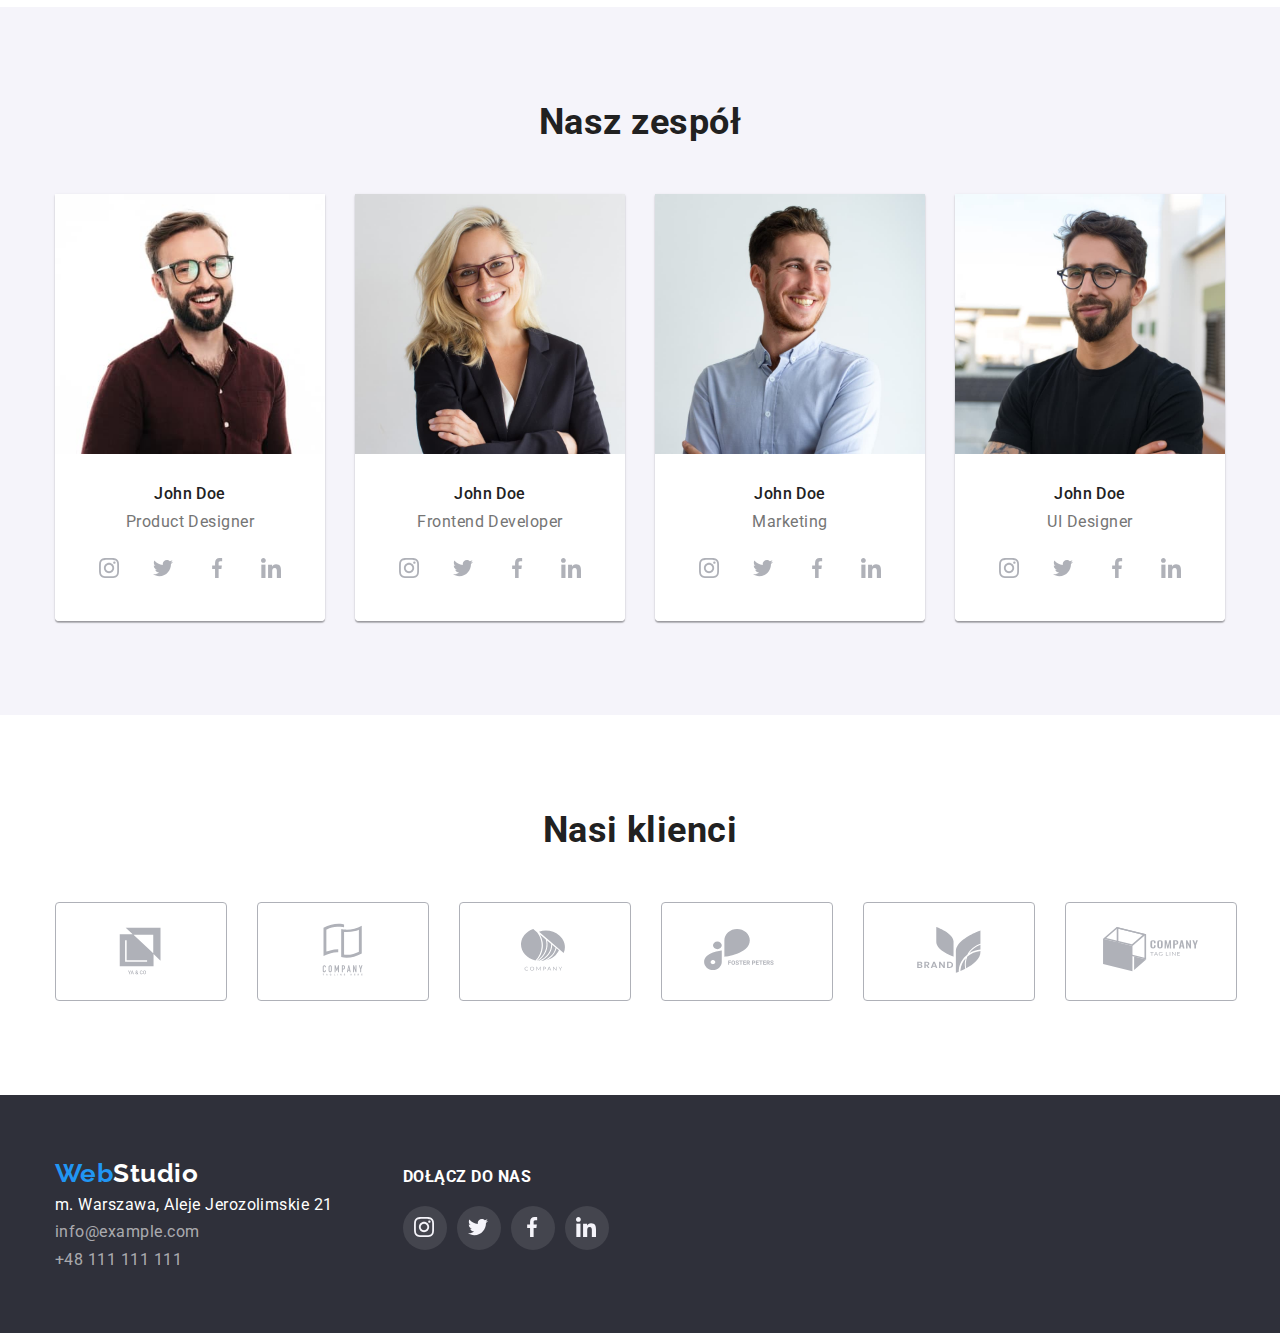
==== commit bbdeb017: "animacja okna modalnego" ====
--- a/index.html
+++ b/index.html
@@ -22,7 +22,7 @@
               ><span class="highlight">Web</span>Studio</a
             >
             <nav class="navigation">
-              <a href="#" class="link active">Agencja</a>
+              <a href="./index.html" class="link active">Agencja</a>
               <a href="./portfolio.html" class="link">Portfolio</a>
               <a href="#" class="link">Kontakt</a>
             </nav>
@@ -50,7 +50,13 @@
           <h1 class="main-text">
             EFEKTYWNE ROZWIĄZANIA<br />DLA WASZEGO BIZNESU
           </h1>
-          <button type="button" class="main-button">Zamów usługę</button>
+          <button
+            type="button"
+            class="main-button data-modal-open"
+            data-modal-open
+          >
+            Zamów usługę
+          </button>
         </div>
       </section>
       <section class="section">
@@ -258,28 +264,27 @@
                 <h3 class="name">John Doe</h3>
                 <p class="job">UI Designer</p>
                 <div class="team-sm">
-                  <div class="team-sm">
-                    <a href="#" class="team-sm-icon-frame">
-                      <svg class="team-sm-icons" width="20" height="20">
-                        <use href="./images/icons.svg#icon-instagram-2"></use>
-                      </svg>
-                    </a>
-                    <a href="#" class="team-sm-icon-frame">
-                      <svg class="team-sm-icons" width="20" height="20">
-                        <use href="./images/icons.svg#icon-twitter-1"></use>
-                      </svg>
-                    </a>
-                    <a href="#" class="team-sm-icon-frame">
-                      <svg class="team-sm-icons" width="20" height="20">
-                        <use href="./images/icons.svg#icon-facebook-1"></use>
-                      </svg>
-                    </a>
-                    <a href="#" class="team-sm-icon-frame">
-                      <svg class="team-sm-icons" width="20" height="20">
-                        <use href="./images/icons.svg#icon-linkedin-1"></use>
-                      </svg>
-                    </a>
-                  </div>
+                  <a href="#" class="team-sm-icon-frame">
+                    <svg class="team-sm-icons" width="20" height="20">
+                      <use href="./images/icons.svg#icon-instagram-2"></use>
+                    </svg>
+                  </a>
+                  <a href="#" class="team-sm-icon-frame">
+                    <svg class="team-sm-icons" width="20" height="20">
+                      <use href="./images/icons.svg#icon-twitter-1"></use>
+                    </svg>
+                  </a>
+                  <a href="#" class="team-sm-icon-frame">
+                    <svg class="team-sm-icons" width="20" height="20">
+                      <use href="./images/icons.svg#icon-facebook-1"></use>
+                    </svg>
+                  </a>
+                  <a href="#" class="team-sm-icon-frame">
+                    <svg class="team-sm-icons" width="20" height="20">
+                      <use href="./images/icons.svg#icon-linkedin-1"></use>
+                    </svg>
+                  </a>
+                </div>
               </figcaption>
             </figure>
           </div>
@@ -342,30 +347,42 @@
           <div class="social-media">
             <p class="sm-text">DOŁĄCZ DO NAS</p>
             <div class="sm-icons-panel">
-                <a href="#" class="sm-icon-frame">
-                  <svg class="sm-icons" width="20" height="20">
-                    <use href="./images/icons.svg#icon-instagram-2"></use>
-                  </svg>
-                </a>
-                <a href="#" class="sm-icon-frame">
-                  <svg class="sm-icons" width="20" height="20">
-                    <use href="./images/icons.svg#icon-twitter-1"></use>
-                  </svg>
-                </a>
-                <a href="#" class="sm-icon-frame">
-                  <svg class="sm-icons" width="20" height="20">
-                    <use href="./images/icons.svg#icon-facebook-1"></use>
-                  </svg>
-                </a>
-                <a href="#" class="sm-icon-frame">
-                  <svg class="sm-icons" width="20" height="20">
-                    <use href="./images/icons.svg#icon-linkedin-1"></use>
-                  </svg>
-                </a>
+              <a href="#" class="sm-icon-frame">
+                <svg class="sm-icons" width="20" height="20">
+                  <use href="./images/icons.svg#icon-instagram-2"></use>
+                </svg>
+              </a>
+              <a href="#" class="sm-icon-frame">
+                <svg class="sm-icons" width="20" height="20">
+                  <use href="./images/icons.svg#icon-twitter-1"></use>
+                </svg>
+              </a>
+              <a href="#" class="sm-icon-frame">
+                <svg class="sm-icons" width="20" height="20">
+                  <use href="./images/icons.svg#icon-facebook-1"></use>
+                </svg>
+              </a>
+              <a href="#" class="sm-icon-frame">
+                <svg class="sm-icons" width="20" height="20">
+                  <use href="./images/icons.svg#icon-linkedin-1"></use>
+                </svg>
+              </a>
             </div>
           </div>
         </div>
       </div>
     </footer>
+    <div class="backdrop is-hidden" data-modal>
+      <div class="modal">
+        <button
+          type="button"
+          class="close-btn data-modal-close"
+          data-modal-close
+        >
+          X
+        </button>
+      </div>
+    </div>
+    <script src="./js/modal.js"></script>
   </body>
 </html>
--- a/css/styles.css
+++ b/css/styles.css
@@ -68,6 +68,7 @@
 }
 
 .link {
+  transition-property: color;
   transition-duration: 250ms;
   transition-timing-function: cubic-bezier(0.4, 0, 0.2, 1);
 }
@@ -84,13 +85,13 @@
 
 .active {
   position: relative;
+  color: var(--highlights);
 }
 
 .active::after {
   content: "";
   position: absolute;
-  bottom: 0;
-  margin-bottom: -32px;
+  bottom: -32px;
   width: 100%;
   display: block;
   height: 4px;
@@ -373,9 +374,40 @@
   margin: 0;
 }
 
+.item-box-animation {
+  overflow: hidden;
+  position: relative;
+}
+
 .item-box:hover {
   box-shadow: 0px 1px 1px rgba(0, 0, 0, 0.12), 0px 4px 4px rgba(0, 0, 0, 0.06),
     1px 4px 6px rgba(0, 0, 0, 0.16);
+}
+
+.item-box:hover .overlay {
+  transform: translatey(0);
+}
+
+.overlay {
+  position: absolute;
+  top: 0;
+  width: 100%;
+  height: 100%;
+  transform: translatey(100%);
+  transition-duration: 250ms;
+  transition-timing-function: cubic-bezier(0.4, 0, 0.2, 1);
+}
+
+.overlay > p {
+  background-color: rgba(33, 150, 243, 0.9);
+  color: var(--mainandaddress);
+  font-size: 18px;
+  line-height: 1.56;
+  letter-spacing: 0.03em;
+  padding-left: 24px;
+  padding-right: 24px;
+  padding-top: 63px;
+  padding-bottom: 91px;
 }
 
 header {
@@ -504,3 +536,59 @@
   background-color: var(--highlights);
   fill: var(--mainandaddress);
 }
+
+.backdrop {
+  position: fixed;
+  left: 0;
+  top: 0;
+  width: 100%;
+  height: 100%;
+  background-color: rgba(0, 0, 0, 0.1);
+}
+
+.modal {
+  position: absolute;
+  top: 50%;
+  left: 50%;
+  transform: translate(-50%, -50%);
+  width: 528px;
+  min-height: 581px;
+  border-radius: 4px;
+  background-color: var(--mainandaddress);
+}
+
+.close-btn {
+  position: absolute;
+  top: 8px;
+  right: 8px;
+  width: 30px;
+  height: 30px;
+  background-color: var(--mainandaddress);
+  border: 1px solid rgba(0, 0, 0, 0.1);
+  border-radius: 50%;
+  cursor: pointer;
+}
+.is-hidden {
+  opacity: 0;
+  visibility: hidden;
+  pointer-events: none;
+}
+
+.data-modal-open,
+.data-modal-close {
+  animation: modal-window-animate 250ms cubic-bezier(0.4, 0, 0.2, 1);
+}
+
+@keyframes modal-window-animate {
+  0% {
+    transform: scale(1);
+  }
+
+  50% {
+    transform: scale(1.25);
+  }
+
+  100% {
+    transform: scale(1);
+  }
+}
